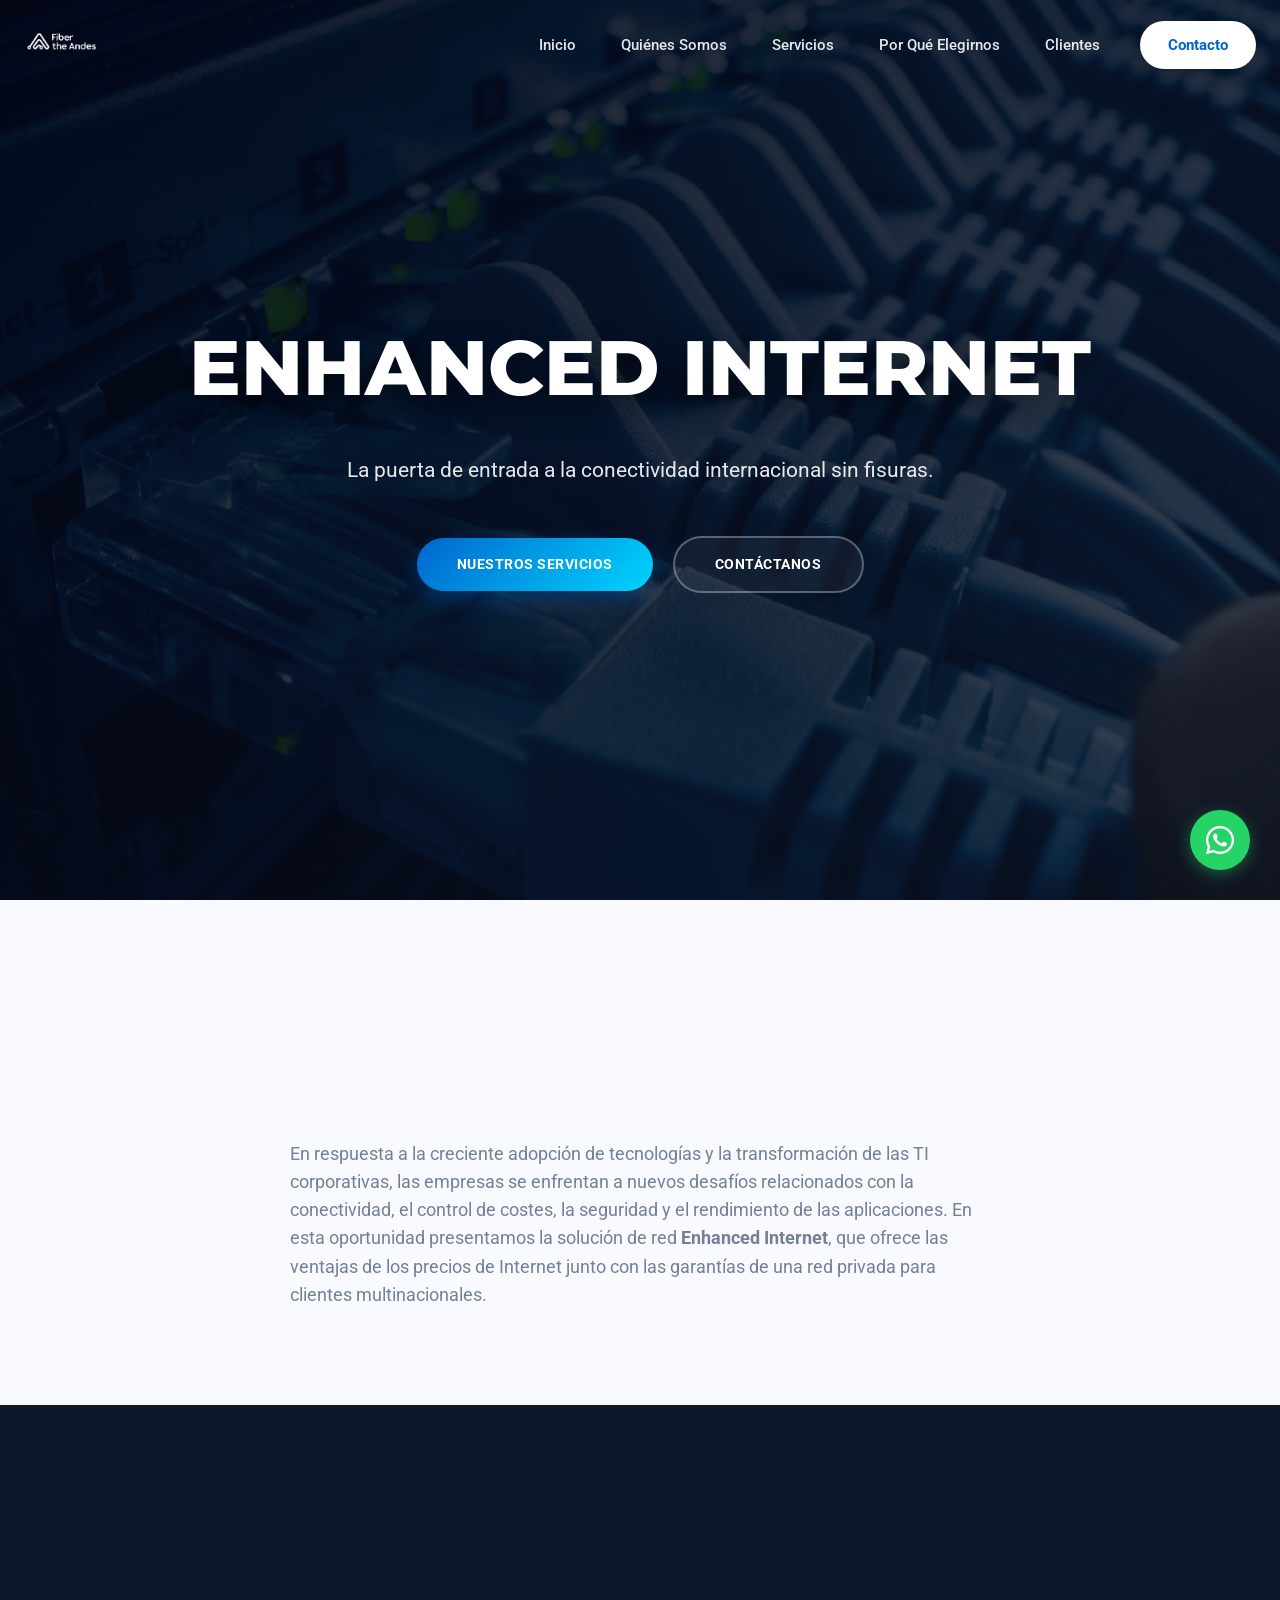
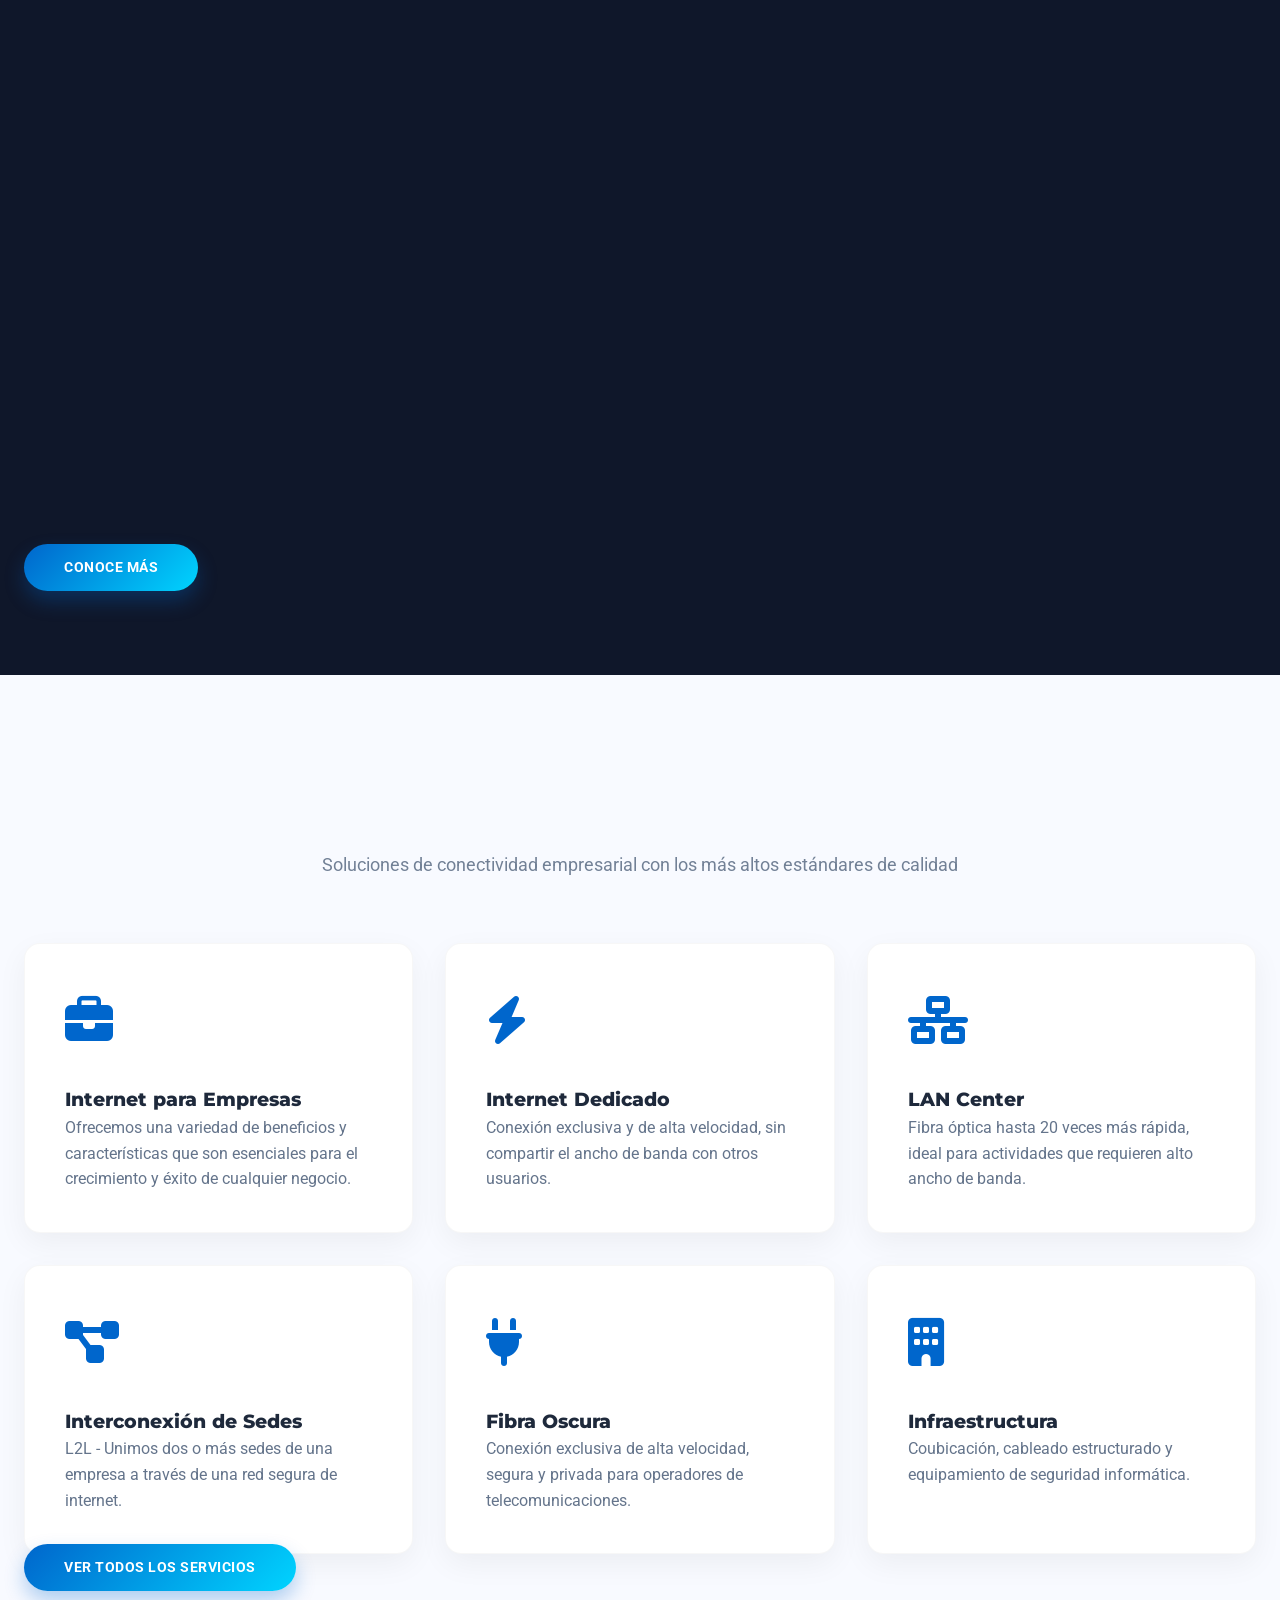
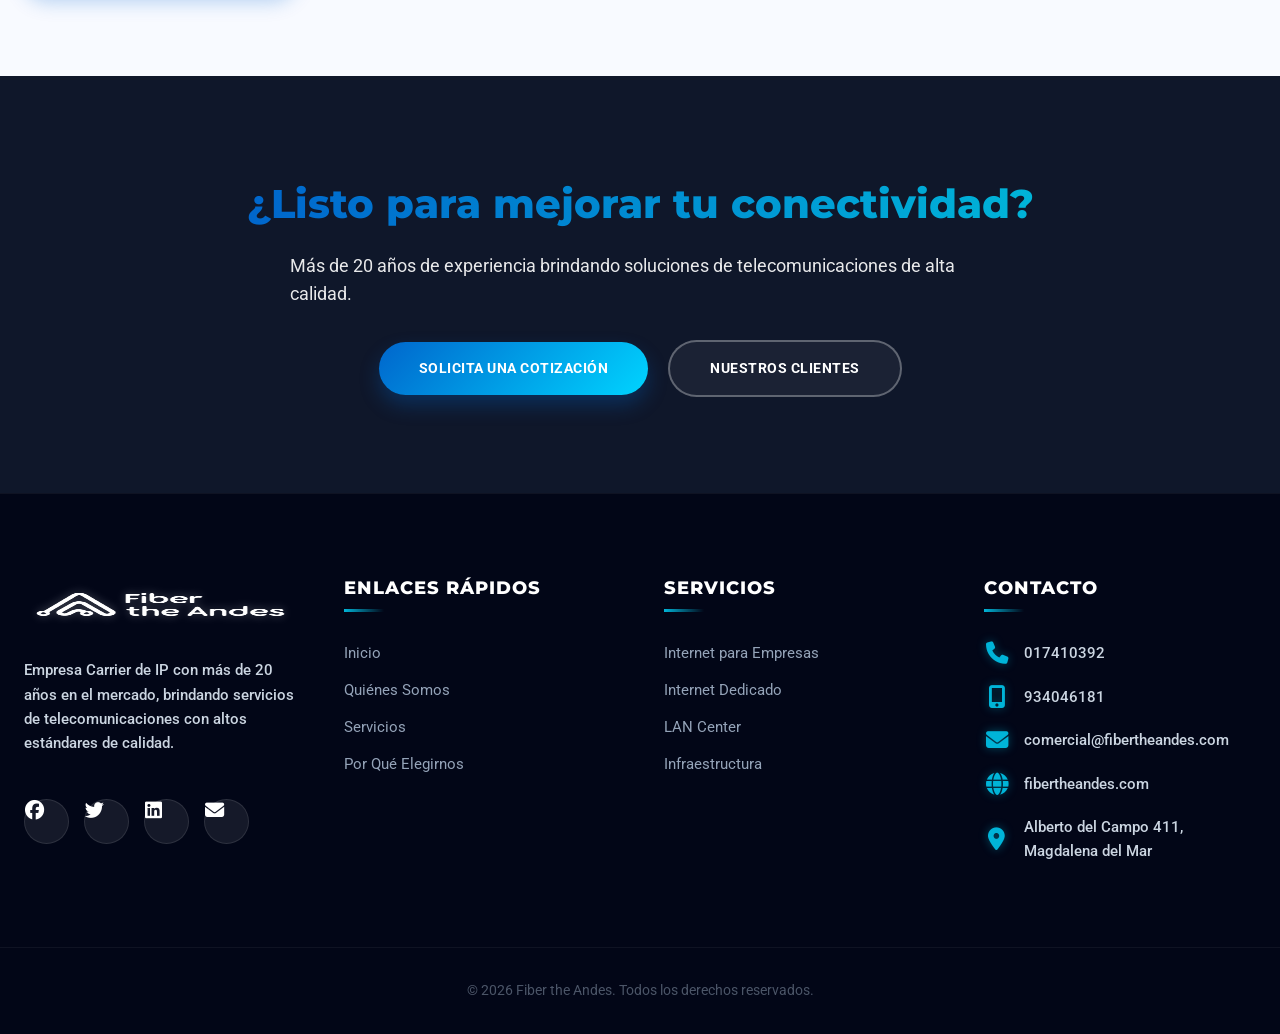
==== index.html @ b6acebe3 "Add files via upload" ====
<!DOCTYPE html>
<html lang="es">

<head>
    <meta charset="UTF-8">
    <meta name="viewport" content="width=device-width, initial-scale=1.0">
    <meta name="description"
        content="Fiber the Andes - La puerta de entrada a la conectividad internacional sin fisuras. Servicios de telecomunicaciones empresariales de alta calidad.">
    <title>Fiber the Andes - Enhanced Internet</title>
    
    <link rel="stylesheet" href="css/styles.css">
    <link rel="stylesheet" href="css/responsive.css">
    
    <link rel="preconnect" href="https://fonts.googleapis.com">
    <link rel="preconnect" href="https://fonts.gstatic.com" crossorigin>
    <link href="https://fonts.googleapis.com/css2?family=Montserrat:wght@600;700;800&family=Poppins:wght@300;400;500;600&family=Raleway:wght@400;500;600&family=Roboto:wght@300;400;500&display=swap" rel="stylesheet">
    
    <link rel="stylesheet" href="https://cdnjs.cloudflare.com/ajax/libs/font-awesome/6.5.1/css/all.min.css">
</head>

<body>
    <div id="navbar-placeholder"></div>

    <section class="hero">
        <div class="hero-content">
            <h1 class="fade-in-up">ENHANCED INTERNET</h1>
            <p class="hero-subtitle fade-in-up">La puerta de entrada a la conectividad internacional sin fisuras.</p>
            <div class="hero-buttons fade-in-up">
                <a href="servicios.html" class="btn btn-primary">Nuestros Servicios</a>
                <a href="contacto.html" class="btn btn-outline">Contáctanos</a>
            </div>
        </div>
    </section>

    <section class="section section-light">
        <div class="container">
            <div class="section-header">
                <h2 class="section-title">Introducción</h2>
            </div>
            <p class="section-description">
                En respuesta a la creciente adopción de tecnologías y la transformación de las TI corporativas,
                las empresas se enfrentan a nuevos desafíos relacionados con la conectividad, el control de costes,
                la seguridad y el rendimiento de las aplicaciones. En esta oportunidad presentamos la solución de
                red <strong>Enhanced Internet</strong>, que ofrece las ventajas de los precios de Internet junto con
                las garantías de una red privada para clientes multinacionales.
            </p>
        </div>
    </section>

    <section class="section section-dark">
        <div class="container">
            <div class="section-header">
                <h2 class="section-title">¿Por Qué Fiber the Andes?</h2>
            </div>
            <div class="feature-grid">
                <div class="feature-box">
                    <div class="feature-icon"><i class="fas fa-globe"></i></div>
                    <h3 class="feature-title">Conectividad Internacional</h3>
                    <p>Sin fisuras y de alta velocidad</p>
                </div>
                <div class="feature-box">
                    <div class="feature-icon"><i class="fas fa-satellite-dish"></i></div>
                    <h3 class="feature-title">Extensa Red Nacional</h3>
                    <p>Presencia en todo el territorio</p>
                </div>
                <div class="feature-box">
                    <div class="feature-icon"><i class="fas fa-bolt"></i></div>
                    <h3 class="feature-title">Interconexión Tier-1</h3>
                    <p>Conexión directa a troncales principales</p>
                </div>
                <div class="feature-box">
                    <div class="feature-icon"><i class="fas fa-rocket"></i></div>
                    <h3 class="feature-title">Rutas Confiables</h3>
                    <p>Rápidas y de alta disponibilidad</p>
                </div>
            </div>
            <div class="text-center mt-4">
                <a href="por-que-elegirnos.html" class="btn btn-primary">Conoce Más</a>
            </div>
        </div>
    </section>

    <section class="section section-light">
        <div class="container">
            <div class="section-header">
                <h2 class="section-title">Nuestros Servicios</h2>
                <p class="section-description">Soluciones de conectividad empresarial con los más altos estándares de
                    calidad</p>
            </div>
            <div class="card-grid">
                <div class="card">
                    <div class="card-icon"><i class="fas fa-briefcase"></i></div>
                    <h3 class="card-title">Internet para Empresas</h3>
                    <p class="card-description">
                        Ofrecemos una variedad de beneficios y características que son esenciales para
                        el crecimiento y éxito de cualquier negocio.
                    </p>
                </div>
                <div class="card">
                    <div class="card-icon"><i class="fas fa-bolt"></i></div>
                    <h3 class="card-title">Internet Dedicado</h3>
                    <p class="card-description">
                        Conexión exclusiva y de alta velocidad, sin compartir el ancho de banda con otros usuarios.
                    </p>
                </div>
                <div class="card">
                    <div class="card-icon"><i class="fas fa-network-wired"></i></div>
                    <h3 class="card-title">LAN Center</h3>
                    <p class="card-description">
                        Fibra óptica hasta 20 veces más rápida, ideal para actividades que requieren alto ancho de
                        banda.
                    </p>
                </div>
                <div class="card">
                    <div class="card-icon"><i class="fas fa-project-diagram"></i></div>
                    <h3 class="card-title">Interconexión de Sedes</h3>
                    <p class="card-description">
                        L2L - Unimos dos o más sedes de una empresa a través de una red segura de internet.
                    </p>
                </div>
                <div class="card">
                    <div class="card-icon"><i class="fas fa-plug"></i></div>
                    <h3 class="card-title">Fibra Oscura</h3>
                    <p class="card-description">
                        Conexión exclusiva de alta velocidad, segura y privada para operadores de telecomunicaciones.
                    </p>
                </div>
                <div class="card">
                    <div class="card-icon"><i class="fas fa-building"></i></div>
                    <h3 class="card-title">Infraestructura</h3>
                    <p class="card-description">
                        Coubicación, cableado estructurado y equipamiento de seguridad informática.
                    </p>
                </div>
            </div>
            <div class="text-center mt-4">
                <a href="servicios.html" class="btn btn-primary">Ver Todos los Servicios</a>
            </div>
        </div>
    </section>

    <section class="section section-dark">
        <div class="container text-center">
            <h2 class="section-title">¿Listo para mejorar tu conectividad?</h2>
            <p class="section-description">
                Más de 20 años de experiencia brindando soluciones de telecomunicaciones de alta calidad.
            </p>
            <div class="hero-buttons mt-3">
                <a href="contacto.html" class="btn btn-primary">Solicita una Cotización</a>
                <a href="clientes.html" class="btn btn-secondary">Nuestros Clientes</a>
            </div>
        </div>
    </section>

    <div id="footer-placeholder"></div>

    <div id="whatsapp-placeholder"></div>

    <script src="js/components.js"></script>
    <script src="js/scripts.js"></script> 
</body>

</html>
---- css/styles.css ----
/* ===================================
   FIBER THE ANDES - ULTIMATE ENTERPRISE SYSTEM
   Version: 5.0 (Final: Footer Fixed + Animations + Mobile Patch)
   Archivo: css/styles.css
   =================================== */

/* --- 1. VARIABLES & CONFIGURACIÓN --- */
:root {
    /* Marca */
    --primary-blue: #0066cc;
    --primary-dark: #003d7a;
    --secondary-cyan: #00b4d8;
    
    /* Textos */
    --text-main: #1e293b;      /* Gris oscuro elegante */
    --text-light: #64748b;     /* Gris medio */
    --white: #ffffff;
    
    /* Fondos */
    --bg-body: #f8faff;
    
    /* Animaciones */
    --ease-out-back: cubic-bezier(0.34, 1.56, 0.64, 1); /* Efecto rebote suave */
}

/* --- 2. RESET & BASE --- */
* { margin: 0; padding: 0; box-sizing: border-box; }
html { scroll-behavior: smooth; }

body {
    font-family: 'Roboto', sans-serif;
    background-color: var(--bg-body);
    color: var(--text-light);
    line-height: 1.6;
    overflow-x: hidden;
}

h1, h2, h3 { font-family: 'Montserrat', sans-serif; color: var(--text-main); font-weight: 800; }
a { text-decoration: none; transition: 0.3s; }
ul { list-style: none; }

/* --- 3. NAVBAR ANIMADO --- */
.navbar {
    position: fixed;
    top: 0; 
    width: 100%;
    height: 90px;
    background: transparent; /* Transparente al inicio */
    transition: all 0.4s ease;
    z-index: 1000;
    display: flex;
    align-items: center;
}

.nav-container {
    width: 100%;
    max-width: 1280px;
    margin: 0 auto;
    padding: 0 24px;
    display: flex;
    justify-content: space-between;
    align-items: center;
}

/* Logo Animado */
.nav-logo img {
    height: 42px;
    width: auto;
    filter: brightness(0) invert(1); /* Logo BLANCO al inicio */
    transition: 0.4s ease;
    animation: bounceIn 0.8s var(--ease-out-back); 
}

/* Items del Menú (Animación Cascada) */
.nav-menu {
    display: flex;
    align-items: center;
    gap: 5px;
    list-style: none;
    margin: 0;
    padding: 0;
}

.nav-menu li {
    opacity: 0;
    transform: translateY(-20px);
    animation: slideInDown 0.6s var(--ease-out-back) forwards;
}

/* Retrasos escalonados */
.nav-menu li:nth-child(1) { animation-delay: 0.1s; }
.nav-menu li:nth-child(2) { animation-delay: 0.2s; }
.nav-menu li:nth-child(3) { animation-delay: 0.3s; }
.nav-menu li:nth-child(4) { animation-delay: 0.4s; }
.nav-menu li:nth-child(5) { animation-delay: 0.5s; }
.nav-menu li:nth-child(6) { animation-delay: 0.6s; }

/* Enlaces (Píldora) */
.nav-link {
    color: rgba(255, 255, 255, 0.9);
    font-weight: 500;
    font-size: 0.95rem;
    padding: 10px 20px;
    border-radius: 50px;
    transition: all 0.3s ease;
}

.nav-link:hover {
    color: var(--white);
    background: rgba(255, 255, 255, 0.15);
    backdrop-filter: blur(5px);
    transform: translateY(-2px);
}

/* Botón Contacto (Nav) */
.nav-cta {
    background: var(--white);
    color: var(--primary-blue) !important;
    padding: 12px 28px;
    border-radius: 50px;
    font-weight: 700;
    font-size: 0.95rem;
    box-shadow: 0 4px 15px rgba(0,0,0,0.2);
    margin-left: 15px;
    transition: all 0.3s var(--ease-out-back);
    display: inline-block;
}

.nav-cta:hover {
    transform: scale(1.05) translateY(-2px);
    box-shadow: 0 0 20px rgba(255, 255, 255, 0.4);
}

/* Toggle Móvil (Oculto en PC) */
.mobile-menu-toggle {
    display: none; 
}

/* --- NAVBAR SCROLLED --- */
.navbar.scrolled {
    background: rgba(255, 255, 255, 0.95);
    backdrop-filter: blur(10px);
    height: 75px;
    box-shadow: 0 10px 30px rgba(0,0,0,0.05);
}

.navbar.scrolled .nav-logo img { filter: none; transform: scale(0.9); }
.navbar.scrolled .nav-link { color: var(--text-main); }
.navbar.scrolled .nav-link:hover { color: var(--primary-blue); background: rgba(0, 102, 204, 0.05); }

.navbar.scrolled .nav-cta {
    background: var(--primary-blue);
    color: var(--white) !important;
    box-shadow: 0 4px 15px rgba(0, 102, 204, 0.3);
}

/* --- 4. HERO SECTION --- */
.hero {
    min-height: 100vh;
    display: flex;
    align-items: center;
    justify-content: center;
    text-align: center;
    background-image: url('../recursos/Fondoincio.png');
    background-size: cover;
    background-position: center;
    background-attachment: fixed;
    position: relative;
}

.hero::before {
    content: ''; position: absolute; inset: 0;
    background: linear-gradient(135deg, rgba(2,6,23,0.85) 0%, rgba(15,23,42,0.6) 100%);
    z-index: 1;
}

.hero-content {
    position: relative; z-index: 2;
    padding: 0 20px;
    max-width: 1000px;
}

.hero h1 {
    font-size: clamp(3rem, 6vw, 5rem);
    color: var(--white);
    margin-bottom: 1.5rem;
    text-shadow: 0 10px 30px rgba(0,0,0,0.5);
    animation: zoomOut 1s var(--ease-out-back);
}

.hero-subtitle {
    font-size: 1.3rem;
    color: rgba(255,255,255,0.9);
    margin-bottom: 3rem;
    animation: fadeInUp 1s 0.3s forwards; opacity: 0;
}

/* --- 5. COMPONENTES GENERALES --- */
.container { max-width: 1280px; margin: 0 auto; padding: 0 24px; }
.section { padding: 6rem 0; }
.section-dark { background: #0f172a; color: white; position: relative; overflow: hidden; }
.section-light { background: var(--bg-body); }

/* Centrado de Secciones */
.container.text-center {
    display: flex;
    flex-direction: column;
    align-items: center;
    justify-content: center;
}

.section-title {
    font-size: 2.5rem;
    text-align: center;
    margin-bottom: 1rem;
    background: linear-gradient(to right, #0066cc, #00b4d8);
    -webkit-background-clip: text;
    -webkit-text-fill-color: transparent;
    display: inline-block;
}

.section-header { text-align: center; margin-bottom: 4rem; }

.section-description {
    max-width: 700px;
    margin: 0 auto;
    font-size: 1.1rem;
    color: inherit; 
    opacity: 0.9;
}

/* Grid Animado */
.card-grid, .feature-grid {
    display: grid;
    grid-template-columns: repeat(auto-fit, minmax(300px, 1fr));
    gap: 2rem;
}

.card, .feature-box {
    background: var(--white);
    padding: 2.5rem;
    border-radius: 16px;
    box-shadow: 0 10px 30px rgba(0,0,0,0.05);
    border: 1px solid rgba(0,0,0,0.03);
    transition: all 0.4s cubic-bezier(0.175, 0.885, 0.32, 1.275);
    position: relative;
    overflow: hidden;
}

.card:hover, .feature-box:hover {
    transform: translateY(-15px) scale(1.02);
    box-shadow: 0 20px 40px rgba(0, 102, 204, 0.15);
    border-color: rgba(0, 180, 216, 0.3);
}

.card-icon, .feature-icon {
    font-size: 3rem;
    color: var(--primary-blue);
    margin-bottom: 1.5rem;
    transition: 0.5s;
    display: inline-block;
}

.card:hover .card-icon {
    transform: rotateY(360deg);
    color: var(--secondary-cyan);
}

/* --- 6. BOTONES --- */
.hero-buttons {
    display: flex;
    gap: 20px;
    justify-content: center;
    align-items: center;
    margin-top: 2rem;
    flex-wrap: wrap;
    animation: fadeInUp 1s 0.5s forwards; 
    opacity: 0;
}

.btn {
    padding: 15px 40px;
    border-radius: 50px;
    font-weight: 700;
    letter-spacing: 0.5px;
    border: none;
    cursor: pointer;
    transition: all 0.3s cubic-bezier(0.25, 0.46, 0.45, 0.94);
    position: relative;
    overflow: hidden;
    text-align: center;
    text-transform: uppercase;
    font-size: 0.9rem;
}

.btn-primary {
    background: linear-gradient(135deg, #0066cc 0%, #00d4ff 100%);
    color: white;
    box-shadow: 0 10px 20px rgba(0, 102, 204, 0.3);
}

.btn-primary:hover {
    transform: translateY(-3px);
    box-shadow: 0 15px 30px rgba(0, 102, 204, 0.5);
    filter: brightness(1.1);
}

.btn-secondary, .btn-outline {
    background: rgba(255, 255, 255, 0.05);
    color: #ffffff !important;
    border: 2px solid rgba(255, 255, 255, 0.3);
    backdrop-filter: blur(5px);
}

.btn-secondary:hover, .btn-outline:hover {
    background: #ffffff;
    color: #0066cc !important;
    border-color: #ffffff;
    transform: translateY(-3px);
    box-shadow: 0 0 20px rgba(255, 255, 255, 0.4);
}

/* =========================================
   FOOTER "IMPACTO" (Logo Grande + Iconos Neón)
   ========================================= */

.footer {
    background: #020617; /* Fondo ultra oscuro */
    color: #94a3b8;
    padding-top: 5rem;
    padding-bottom: 2rem;
    border-top: 1px solid rgba(255, 255, 255, 0.05);
    font-size: 0.95rem;
    position: relative;
    z-index: 10;
}

/* --- LOGO EMPRESA (MEJORADO) --- */
.footer-logo {
    height: 60px; /* Más grande (antes 45px) */
    width: auto;
    margin-bottom: 1.5rem;
    display: block;
    /* Si usas la imagen Fiber_Blanco.png, NO necesitas filtro. 
       Si usas la Azul, este filtro la vuelve blanca brillante. */
    filter: brightness(0) invert(1) drop-shadow(0 0 5px rgba(255,255,255,0.3)); 
    transition: transform 0.3s ease;
}

.footer-logo:hover {
    transform: scale(1.05); /* Efecto zoom suave al pasar el mouse */
}

/* --- REDES SOCIALES (BOTONES FLOTANTES) --- */
.social-links {
    display: flex;
    gap: 15px; /* Más espacio entre iconos */
    margin-top: 1.5rem;
}

.social-link {
    width: 45px; /* Más grandes */
    height: 45px;
    border-radius: 50%;
    background: rgba(255, 255, 255, 0.08); /* Fondo un poco más visible */
    border: 1px solid rgba(255, 255, 255, 0.1);
    display: flex;
    align-items: center;
    justify-content: center;
    text-decoration: none !important; /* Fuerza quitar subrayado */
    transition: all 0.4s cubic-bezier(0.175, 0.885, 0.32, 1.275);
}

/* Iconos dentro del círculo */
.social-link i {
    color: #ffffff;
    font-size: 1.2rem;
    transition: 0.3s;
}

/* Efecto HOVER (Impacto) */
.social-link:hover {
    background: var(--primary-blue); /* Se vuelve azul corporativo */
    border-color: var(--secondary-cyan);
    transform: translateY(-5px) scale(1.1); /* Sube y crece */
    box-shadow: 0 0 20px rgba(0, 212, 255, 0.6); /* RESPLANDOR NEÓN */
}

/* --- CONTACTO (ICONOS CON IMPACTO) --- */
.footer-section p {
    display: flex;
    align-items: center; /* Centrado vertical perfecto */
    gap: 15px;
    margin-bottom: 1.2rem;
    color: #cbd5e1; /* Texto más claro para leer mejor */
    font-weight: 500;
}

.footer-section p i {
    font-size: 1.4rem; /* Iconos más grandes */
    color: var(--secondary-cyan); /* Color CIAN ELÉCTRICO (Impacto) */
    text-shadow: 0 0 10px rgba(0, 180, 216, 0.4); /* Brillo alrededor del icono */
    min-width: 25px;
    text-align: center;
}

/* Efecto hover en el texto de contacto */
.footer-section p:hover i {
    color: #ffffff;
    transform: scale(1.2); /* El icono crece al pasar el mouse por el texto */
    transition: 0.3s;
}

/* --- Resto de Estructura (No cambiar) --- */
.footer-content {
    max-width: 1280px;
    margin: 0 auto;
    padding: 0 24px;
    display: grid;
    grid-template-columns: repeat(auto-fit, minmax(250px, 1fr));
    gap: 3rem;
}

.footer-section { display: flex; flex-direction: column; }

.footer h3 {
    color: #ffffff;
    font-size: 1.1rem;
    margin-bottom: 1.8rem;
    font-weight: 800; /* Más grueso */
    letter-spacing: 1px;
    text-transform: uppercase;
    position: relative;
    padding-bottom: 10px;
}

.footer h3::after {
    content: '';
    position: absolute;
    left: 0;
    bottom: 0;
    width: 40px;
    height: 3px;
    background: linear-gradient(90deg, var(--secondary-cyan), transparent); /* Línea moderna */
}

.footer-section a {
    color: #94a3b8;
    text-decoration: none;
    margin-bottom: 0.8rem;
    transition: 0.3s;
    display: block;
}

.footer-section a:hover {
    color: var(--white);
    transform: translateX(8px); /* Desplazamiento más notorio */
    text-shadow: 0 0 8px rgba(255,255,255,0.5);
}

.footer-bottom {
    margin-top: 4rem;
    padding-top: 2rem;
    border-top: 1px solid rgba(255, 255, 255, 0.05);
    text-align: center;
    font-size: 0.85rem;
    color: rgba(148, 163, 184, 0.5);
}
/* --- 8. UTILITIES & ANIMATIONS --- */
@keyframes slideInDown { from { opacity: 0; transform: translateY(-30px); } to { opacity: 1; transform: translateY(0); } }
@keyframes bounceIn { 0% { opacity: 0; transform: scale(0.3); } 50% { opacity: 1; transform: scale(1.05); } 70% { transform: scale(0.9); } 100% { transform: scale(1); } }
@keyframes fadeInUp { from { opacity: 0; transform: translateY(30px); } to { opacity: 1; transform: translateY(0); } }
@keyframes zoomOut { from { opacity: 0; transform: scale(1.2); } to { opacity: 1; transform: scale(1); } }
@keyframes pulse { 0% { box-shadow: 0 0 0 0 rgba(37,211,102,0.7); } 70% { box-shadow: 0 0 0 20px transparent; } 100% { box-shadow: 0 0 0 0 transparent; } }

.fade-in-up { opacity: 0; transform: translateY(30px); transition: 0.8s ease-out; }
.fade-in-up.visible { opacity: 1; transform: translateY(0); }

.whatsapp-float {
    position: fixed; bottom: 30px; right: 30px;
    width: 60px; height: 60px;
    background: #25D366; color: white;
    border-radius: 50%;
    display: flex; align-items: center; justify-content: center;
    font-size: 32px;
    box-shadow: 0 4px 15px rgba(37, 211, 102, 0.4);
    z-index: 2000;
    animation: pulse 2s infinite;
}

.logos-grid img, .carousel-track img {
    filter: grayscale(100%); opacity: 0.6; transition: 0.4s;
}
.logos-grid img:hover, .carousel-track img:hover {
    filter: none; opacity: 1; transform: scale(1.1);
}
---- css/responsive.css ----
/* ===================================
   Fiber the Andes - Responsive Styles
   Archivo: css/responsive.css
   =================================== */

/* --- Tablets (max-width: 1024px) --- */
@media screen and (max-width: 1024px) {
    .container { padding: 0 20px; }
    
    .hero h1 { font-size: 2.8rem; }
    
    .card-grid {
        grid-template-columns: repeat(2, 1fr); /* 2 columnas en Tablet */
        gap: 1.5rem;
    }
}

/* --- Mobile (max-width: 768px) --- */
@media screen and (max-width: 768px) {
    
    /* Navbar Móvil */
    .nav-menu {
        position: fixed;
        top: var(--navbar-height);
        left: -100%;
        width: 100%;
        height: calc(100vh - var(--navbar-height));
        background: var(--white);
        flex-direction: column;
        justify-content: center;
        transition: 0.4s ease;
        box-shadow: 0 10px 15px rgba(0,0,0,0.1);
    }
    
    .nav-menu.active { left: 0; }
    
    .mobile-menu-toggle {
        display: block;
        font-size: 1.5rem;
        cursor: pointer;
        color: var(--neutral-dark);
    }
    
    /* Hero */
    .hero {
        padding-top: 100px;
        min-height: auto;
        padding-bottom: 3rem;
    }
    
    .hero h1 { font-size: 2.2rem; }
    .hero-subtitle { font-size: 1rem; }
    
    /* Grids a 1 columna */
    .card-grid, 
    .footer-content, 
    .feature-grid {
        grid-template-columns: 1fr;
        gap: 1.5rem;
    }
    
    /* Ajustes Generales */
    .section { padding: 3rem 0; }
    
    .btn {
        width: 100%;
        margin-bottom: 0.5rem;
        text-align: center;
    }
    
    .hero-buttons {
        flex-direction: column;
        padding: 0 1rem;
    }
    
    /* WhatsApp más pequeño */
    .whatsapp-float {
        width: 50px; height: 50px;
        font-size: 24px;
        bottom: 20px; right: 20px;
    }
}

/* --- Teléfonos Pequeños (max-width: 480px) --- */
@media screen and (max-width: 480px) {
    .hero h1 { font-size: 1.8rem; }
    .section-title { font-size: 1.8rem; }
}

/* css/responsive.css */
@media (max-width: 768px) {
    /* Hacemos visible el botón SOLO en celular */
    .mobile-menu-toggle {
        display: block; 
        background: transparent;
        border: none;
        cursor: pointer;
        padding: 10px;
    }
    
    .mobile-menu-toggle span {
        display: block;
        width: 25px;
        height: 3px;
        background-color: var(--white); /* Líneas blancas */
        margin: 5px 0;
        transition: 0.3s;
    }

    /* Cuando bajamos el scroll, las líneas se vuelven oscuras */
    .navbar.scrolled .mobile-menu-toggle span {
        background-color: var(--text-main);
    }
}
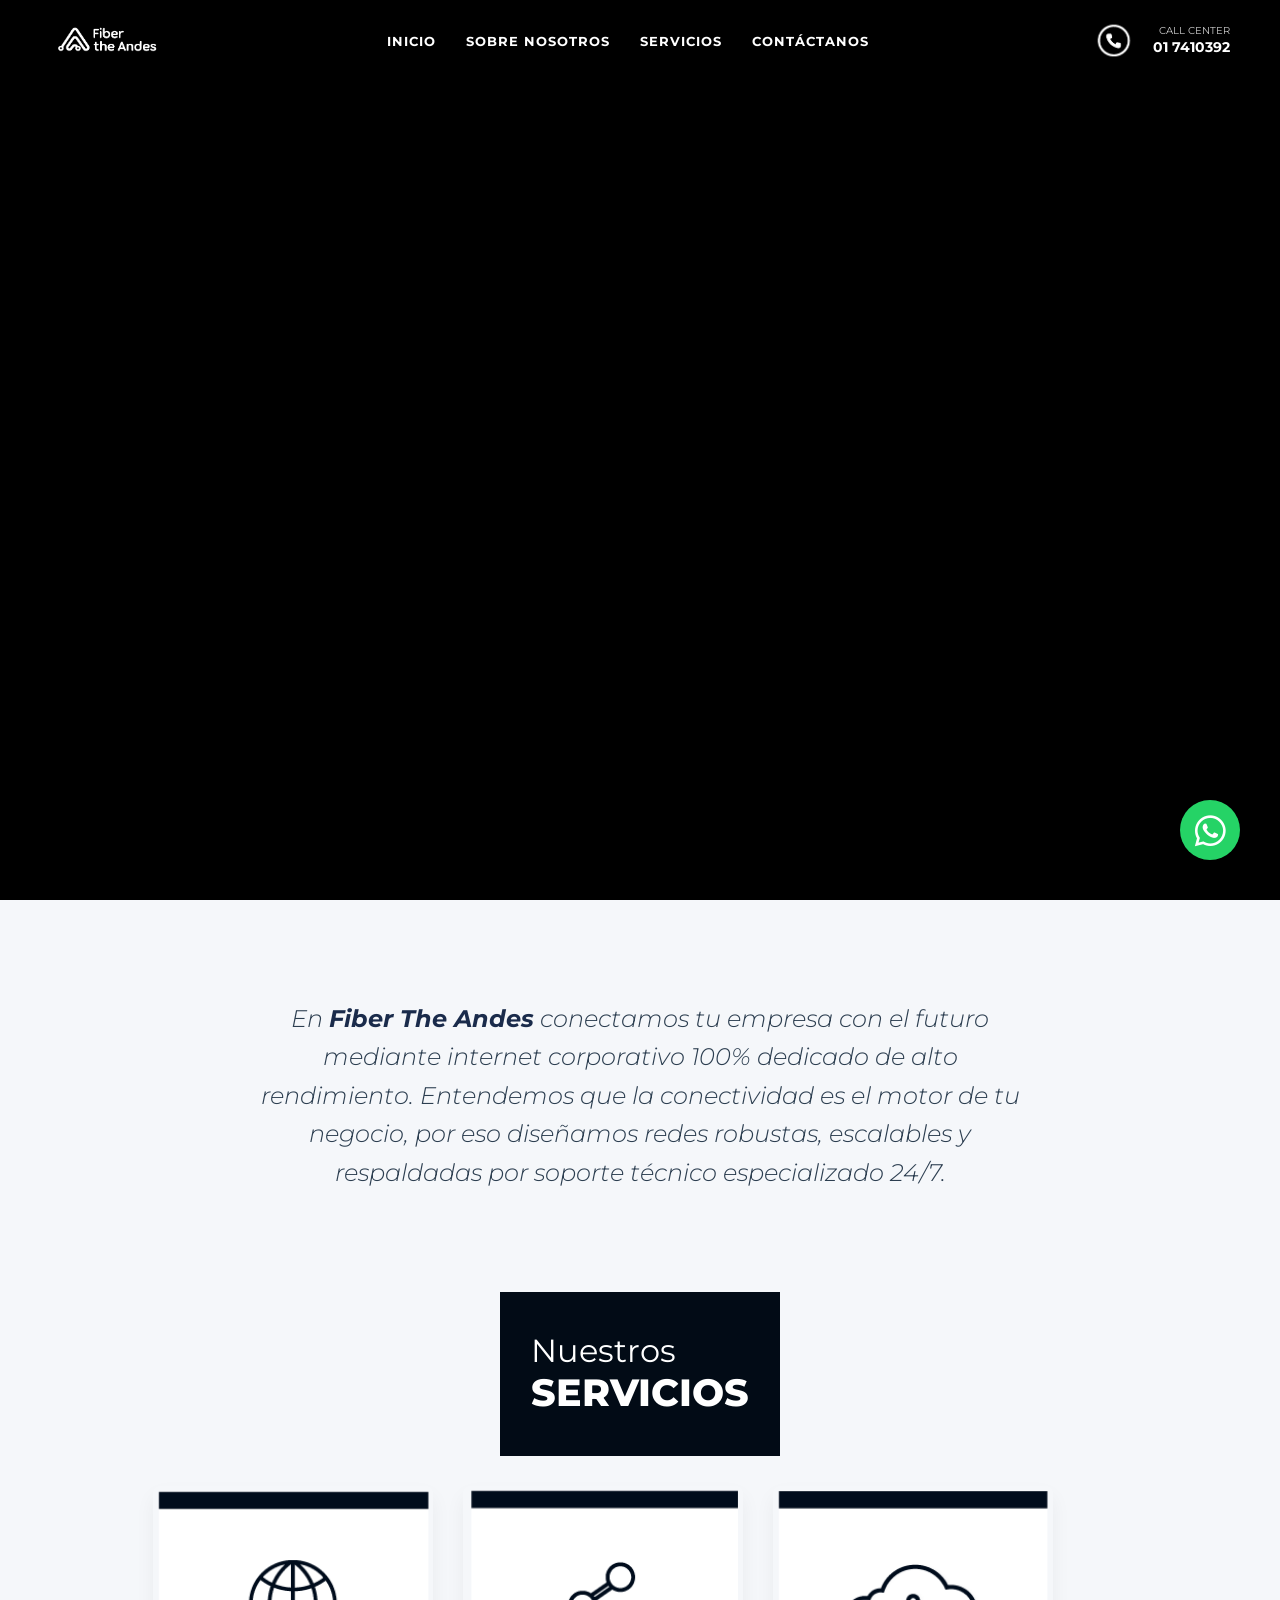
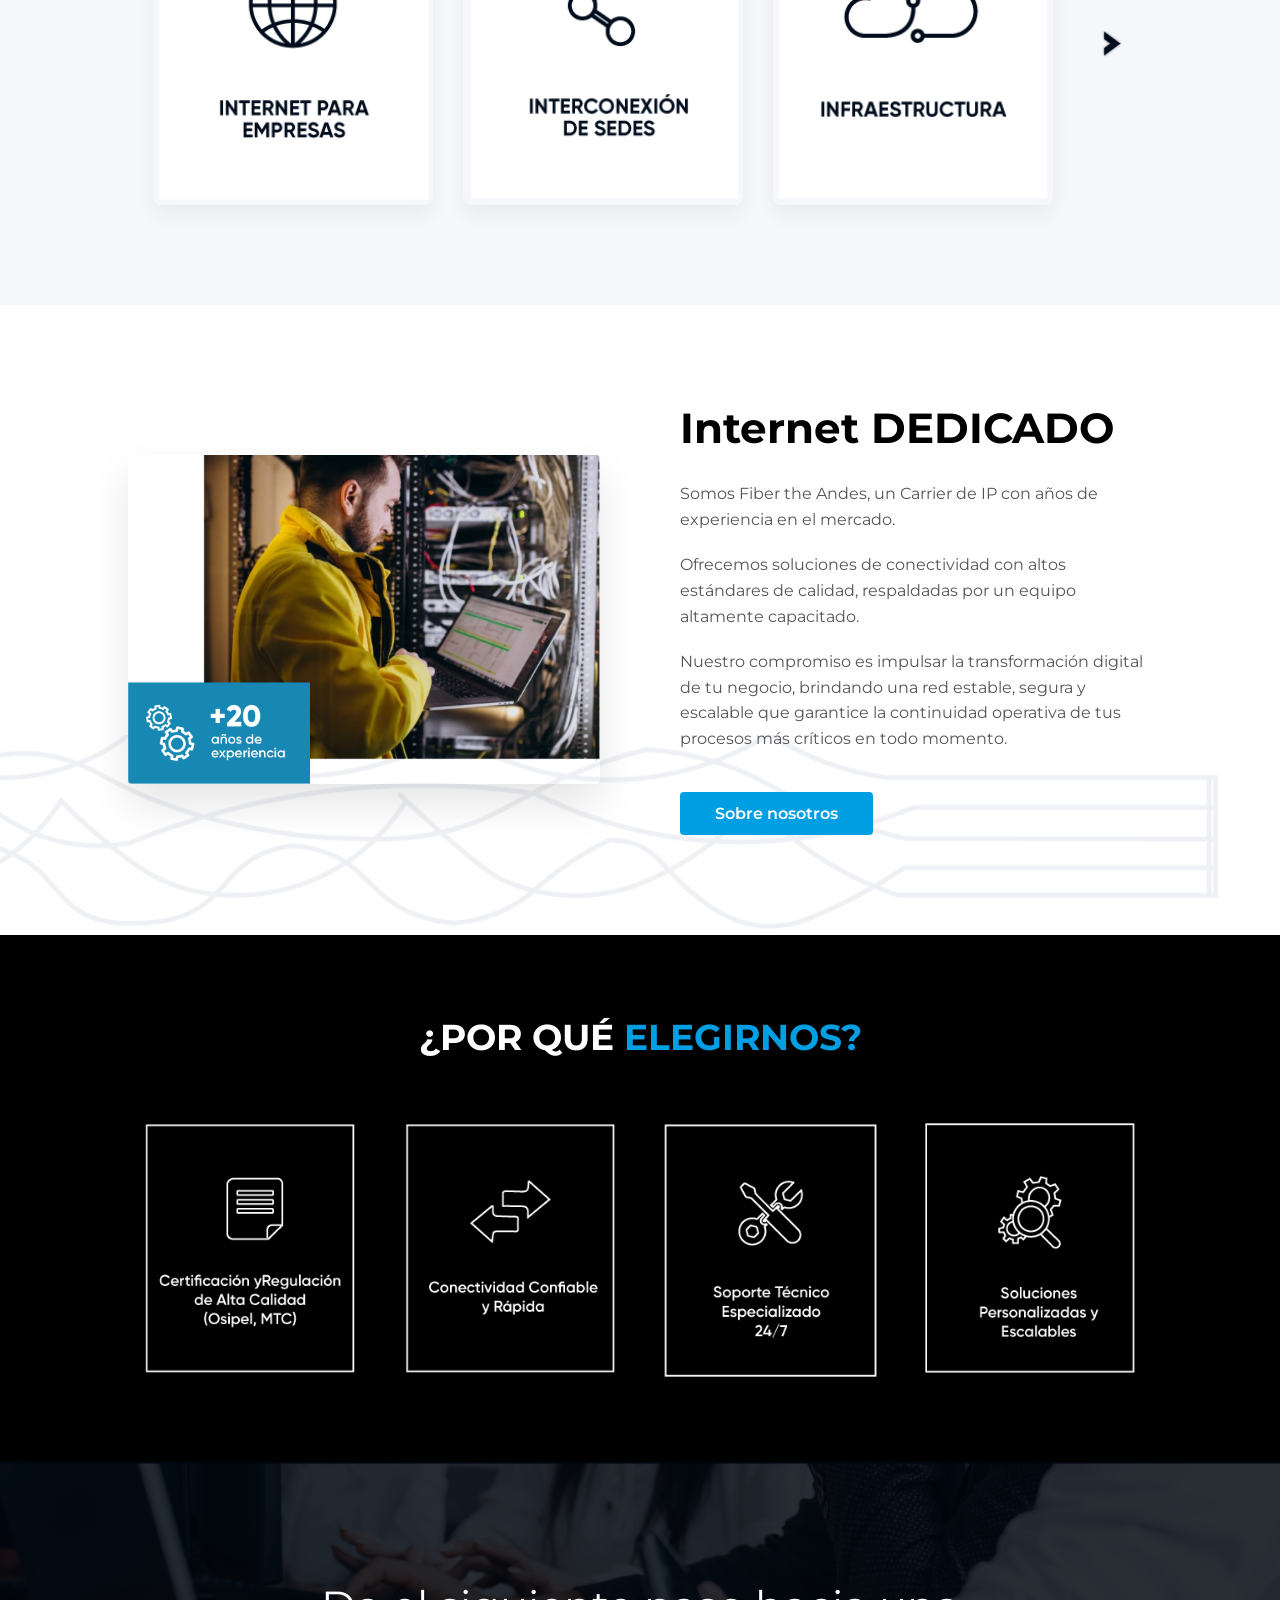
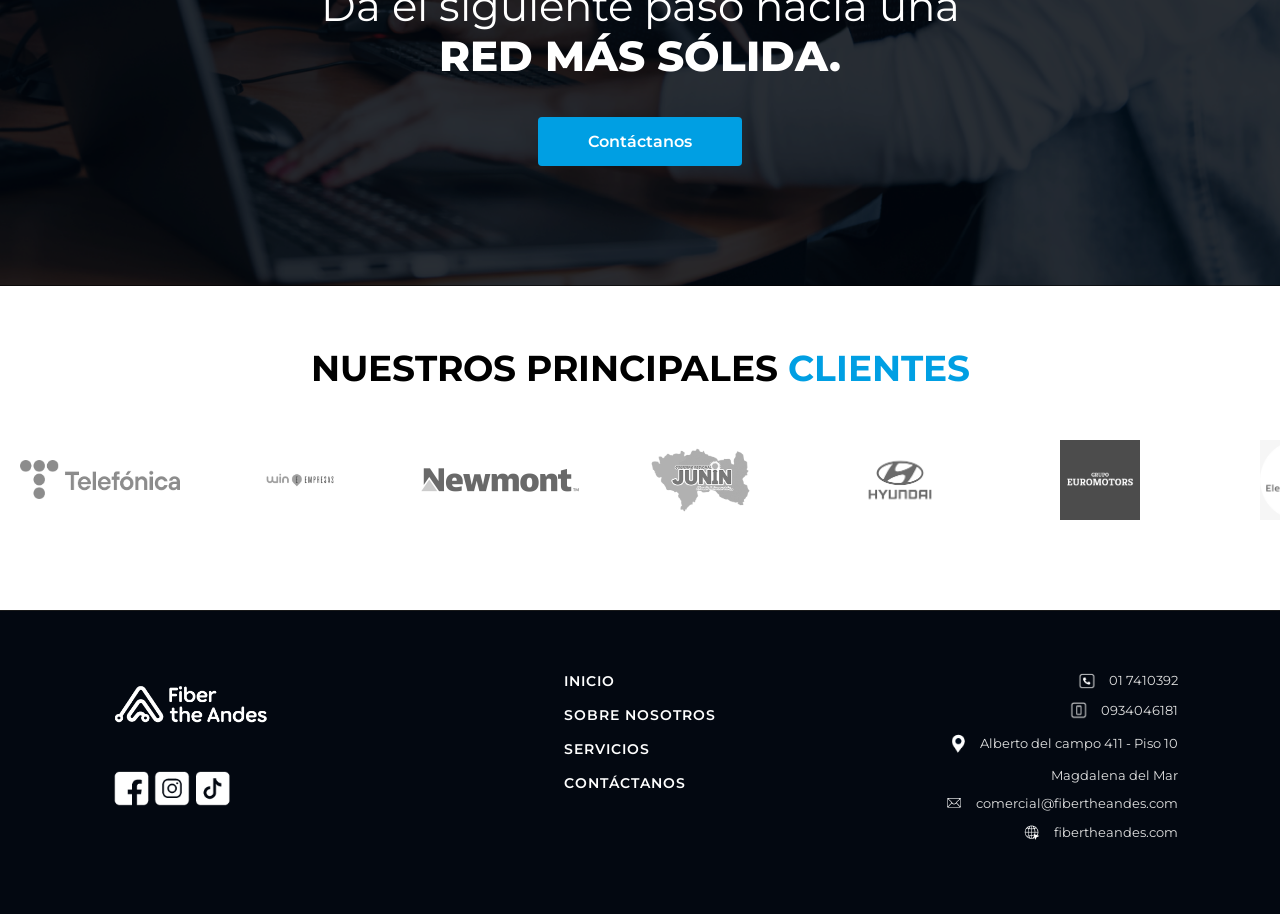
==== commit b82c2c30: "Add files via upload" ====
--- a/index.html
+++ b/index.html
@@ -1,163 +1,207 @@
-<!DOCTYPE html>
-<html lang="es">
-
-<head>
-    <meta charset="UTF-8">
-    <meta name="viewport" content="width=device-width, initial-scale=1.0">
-    <meta name="description"
-        content="Fiber the Andes - La puerta de entrada a la conectividad internacional sin fisuras. Servicios de telecomunicaciones empresariales de alta calidad.">
-    <title>Fiber the Andes - Enhanced Internet</title>
-    
-    <link rel="stylesheet" href="css/styles.css">
-    <link rel="stylesheet" href="css/responsive.css">
-    
-    <link rel="preconnect" href="https://fonts.googleapis.com">
-    <link rel="preconnect" href="https://fonts.gstatic.com" crossorigin>
-    <link href="https://fonts.googleapis.com/css2?family=Montserrat:wght@600;700;800&family=Poppins:wght@300;400;500;600&family=Raleway:wght@400;500;600&family=Roboto:wght@300;400;500&display=swap" rel="stylesheet">
-    
-    <link rel="stylesheet" href="https://cdnjs.cloudflare.com/ajax/libs/font-awesome/6.5.1/css/all.min.css">
-</head>
-
-<body>
-    <div id="navbar-placeholder"></div>
-
-    <section class="hero">
-        <div class="hero-content">
-            <h1 class="fade-in-up">ENHANCED INTERNET</h1>
-            <p class="hero-subtitle fade-in-up">La puerta de entrada a la conectividad internacional sin fisuras.</p>
-            <div class="hero-buttons fade-in-up">
-                <a href="servicios.html" class="btn btn-primary">Nuestros Servicios</a>
-                <a href="contacto.html" class="btn btn-outline">Contáctanos</a>
-            </div>
-        </div>
-    </section>
-
-    <section class="section section-light">
-        <div class="container">
-            <div class="section-header">
-                <h2 class="section-title">Introducción</h2>
-            </div>
-            <p class="section-description">
-                En respuesta a la creciente adopción de tecnologías y la transformación de las TI corporativas,
-                las empresas se enfrentan a nuevos desafíos relacionados con la conectividad, el control de costes,
-                la seguridad y el rendimiento de las aplicaciones. En esta oportunidad presentamos la solución de
-                red <strong>Enhanced Internet</strong>, que ofrece las ventajas de los precios de Internet junto con
-                las garantías de una red privada para clientes multinacionales.
-            </p>
-        </div>
-    </section>
-
-    <section class="section section-dark">
-        <div class="container">
-            <div class="section-header">
-                <h2 class="section-title">¿Por Qué Fiber the Andes?</h2>
-            </div>
-            <div class="feature-grid">
-                <div class="feature-box">
-                    <div class="feature-icon"><i class="fas fa-globe"></i></div>
-                    <h3 class="feature-title">Conectividad Internacional</h3>
-                    <p>Sin fisuras y de alta velocidad</p>
-                </div>
-                <div class="feature-box">
-                    <div class="feature-icon"><i class="fas fa-satellite-dish"></i></div>
-                    <h3 class="feature-title">Extensa Red Nacional</h3>
-                    <p>Presencia en todo el territorio</p>
-                </div>
-                <div class="feature-box">
-                    <div class="feature-icon"><i class="fas fa-bolt"></i></div>
-                    <h3 class="feature-title">Interconexión Tier-1</h3>
-                    <p>Conexión directa a troncales principales</p>
-                </div>
-                <div class="feature-box">
-                    <div class="feature-icon"><i class="fas fa-rocket"></i></div>
-                    <h3 class="feature-title">Rutas Confiables</h3>
-                    <p>Rápidas y de alta disponibilidad</p>
-                </div>
-            </div>
-            <div class="text-center mt-4">
-                <a href="por-que-elegirnos.html" class="btn btn-primary">Conoce Más</a>
-            </div>
-        </div>
-    </section>
-
-    <section class="section section-light">
-        <div class="container">
-            <div class="section-header">
-                <h2 class="section-title">Nuestros Servicios</h2>
-                <p class="section-description">Soluciones de conectividad empresarial con los más altos estándares de
-                    calidad</p>
-            </div>
-            <div class="card-grid">
-                <div class="card">
-                    <div class="card-icon"><i class="fas fa-briefcase"></i></div>
-                    <h3 class="card-title">Internet para Empresas</h3>
-                    <p class="card-description">
-                        Ofrecemos una variedad de beneficios y características que son esenciales para
-                        el crecimiento y éxito de cualquier negocio.
-                    </p>
-                </div>
-                <div class="card">
-                    <div class="card-icon"><i class="fas fa-bolt"></i></div>
-                    <h3 class="card-title">Internet Dedicado</h3>
-                    <p class="card-description">
-                        Conexión exclusiva y de alta velocidad, sin compartir el ancho de banda con otros usuarios.
-                    </p>
-                </div>
-                <div class="card">
-                    <div class="card-icon"><i class="fas fa-network-wired"></i></div>
-                    <h3 class="card-title">LAN Center</h3>
-                    <p class="card-description">
-                        Fibra óptica hasta 20 veces más rápida, ideal para actividades que requieren alto ancho de
-                        banda.
-                    </p>
-                </div>
-                <div class="card">
-                    <div class="card-icon"><i class="fas fa-project-diagram"></i></div>
-                    <h3 class="card-title">Interconexión de Sedes</h3>
-                    <p class="card-description">
-                        L2L - Unimos dos o más sedes de una empresa a través de una red segura de internet.
-                    </p>
-                </div>
-                <div class="card">
-                    <div class="card-icon"><i class="fas fa-plug"></i></div>
-                    <h3 class="card-title">Fibra Oscura</h3>
-                    <p class="card-description">
-                        Conexión exclusiva de alta velocidad, segura y privada para operadores de telecomunicaciones.
-                    </p>
-                </div>
-                <div class="card">
-                    <div class="card-icon"><i class="fas fa-building"></i></div>
-                    <h3 class="card-title">Infraestructura</h3>
-                    <p class="card-description">
-                        Coubicación, cableado estructurado y equipamiento de seguridad informática.
-                    </p>
-                </div>
-            </div>
-            <div class="text-center mt-4">
-                <a href="servicios.html" class="btn btn-primary">Ver Todos los Servicios</a>
-            </div>
-        </div>
-    </section>
-
-    <section class="section section-dark">
-        <div class="container text-center">
-            <h2 class="section-title">¿Listo para mejorar tu conectividad?</h2>
-            <p class="section-description">
-                Más de 20 años de experiencia brindando soluciones de telecomunicaciones de alta calidad.
-            </p>
-            <div class="hero-buttons mt-3">
-                <a href="contacto.html" class="btn btn-primary">Solicita una Cotización</a>
-                <a href="clientes.html" class="btn btn-secondary">Nuestros Clientes</a>
-            </div>
-        </div>
-    </section>
-
-    <div id="footer-placeholder"></div>
-
-    <div id="whatsapp-placeholder"></div>
-
-    <script src="js/components.js"></script>
-    <script src="js/scripts.js"></script> 
-</body>
-
+<!DOCTYPE html>
+<html lang="es">
+<head>
+    <meta charset="UTF-8">
+    <meta name="viewport" content="width=device-width, initial-scale=1.0">
+    <title>Fiber the Andes - Internet Corporativo</title>
+    <link rel="stylesheet" href="styles.css">
+    <link rel="stylesheet" href="https://cdnjs.cloudflare.com/ajax/libs/font-awesome/6.0.0/css/all.min.css">
+    <link href="https://fonts.googleapis.com/css2?family=Montserrat:ital,wght@0,300;0,400;0,600;0,700;0,900;1,300;1,400&display=swap" rel="stylesheet">
+</head>
+<body>
+
+    <header>
+        <div class="header-left">
+            <img src="img/LOGO FTA.png" alt="Fiber the Andes" class="logo-main">
+        </div>
+        
+        <nav>
+            <ul>
+                <li><a href="index.html">INICIO</a></li>
+                <li><a href="quienes-somos.html">SOBRE NOSOTROS</a></li>
+                <li><a href="servicios.html">SERVICIOS</a></li>
+                <li><a href="contacto.html">CONTÁCTANOS</a></li>
+            </ul>
+        </nav>
+
+        <div class="header-right">
+            <img src="img/ICONO CALL CENTER.png" alt="Teléfono" class="icon-call">
+            <div class="contact-text">
+                <span class="label">Call Center</span>
+                <span class="number">01 7410392</span>
+            </div>
+        </div>
+    </header>
+
+    <section id="inicio" class="hero">
+        <video autoplay muted loop playsinline class="back-video">
+            <source src="https://video.wixstatic.com/video/db69a5_fa4648a5c2fd4187a809205b5eaad06c/1080p/mp4/file.mp4" type="video/mp4">
+        </video>
+    </section>
+
+    <section class="intro-light">
+        <p style="font-size: 24px; color: #2c3e50; line-height: 1.6; font-weight: 300; max-width: 900px; margin: 0 auto;">
+            En <strong>Fiber The Andes</strong> conectamos tu empresa con el futuro mediante internet corporativo 100% dedicado de alto rendimiento. Entendemos que la conectividad es el motor de tu negocio, por eso diseñamos redes robustas, escalables y respaldadas por soporte técnico especializado 24/7.
+        </p>
+    </section>
+
+    <section id="servicios" class="services-horizontal">
+        <div class="services-container">
+            
+            <div class="title-box">
+                <h2>Nuestros<br><span>SERVICIOS</span></h2>
+            </div>
+
+            <div class="cards-row">
+                <img src="img/SERVICIO 1.png" alt="Internet" class="card-img">
+                <img src="img/SERVICIO 2.png" alt="Interconexión" class="card-img">
+                <img src="img/SERVICIO 3.png" alt="Infraestructura" class="card-img">
+            </div>
+
+            <div class="arrow-box">
+                <a href="servicios.html">
+                    <img src="img/FLECHA FTA.png" alt="Ver más servicios">
+                </a>
+            </div>
+
+        </div>
+    </section>
+
+    <section id="nosotros" class="about-light">
+        <img src="img/MARCA DE AGUA LINEAS.png" class="bg-lines" alt="">
+        <div class="about-container">
+            <div class="about-img-wrapper">
+                <img src="img/IMG INIC FTA.png" alt="Técnicos Fiber" class="main-img">
+            </div>
+            <div class="about-info">
+                <h2 class="about-title">Internet <span>DEDICADO</span></h2>
+                <p class="about-desc">
+                    Somos Fiber the Andes, un Carrier de IP con años de experiencia en el mercado.
+                </p>
+                <p class="about-desc">
+                    Ofrecemos soluciones de conectividad con altos estándares de calidad, respaldadas por un equipo altamente capacitado.
+                </p>
+                <p class="about-desc"> Nuestro compromiso es impulsar la transformación digital de tu negocio, brindando una red estable, segura y escalable que garantice la continuidad operativa de tus procesos más críticos en todo momento.
+                </p>
+                <a href="quienes-somos.html" class="btn-about">Sobre nosotros</a>
+            </div>
+        </div>
+    </section>
+    
+    <section class="reasons">
+        <h2 class="section-title">¿Por qué <span>ELEGIRNOS?</span></h2>
+        <div class="grid-4">
+            <div class="reason-item"><img src="img/RAZON 1.png" alt="Certificación"></div>
+            <div class="reason-item"><img src="img/RAZON 2.png" alt="Conectividad"></div>
+            <div class="reason-item"><img src="img/RAZON 3.png" alt="Soporte"></div>
+            <div class="reason-item"><img src="img/RAZON 4.png" alt="Soluciones"></div>
+        </div>
+    </section>
+
+    <section class="cta-banner">
+        <div class="cta-overlay"></div>
+        <div class="cta-content">
+            <h2>Da el siguiente paso hacia una<br><span>RED más SÓLIDA.</span></h2>
+            <a href="contacto.html" class="btn-cta">Contáctanos</a>
+        </div>
+    </section>
+
+    <section class="clients-section">
+        <h2 class="section-title" style="color: #000; margin-bottom: 40px;">
+            Nuestros Principales <span>CLIENTES</span>
+        </h2>
+        <div class="slider">
+            <div class="slide-track">
+                <div class="slide"><img src="marcas/telefonica.png" alt="Telefónica"></div>
+                <div class="slide"><img src="marcas/win.png" alt="Win Empresas"></div>
+                <div class="slide"><img src="marcas/newmont.png" alt="Newmont"></div>
+                <div class="slide"><img src="marcas/junin.png" alt="Junín"></div>
+                <div class="slide"><img src="marcas/hyundai.png" alt="Hyundai"></div>
+                <div class="slide"><img src="marcas/euromotors.jpg" alt="Euromotors"></div>
+                <div class="slide"><img src="marcas/electrocentro.png" alt="Electrocentro"></div>
+                <div class="slide"><img src="marcas/red-salud.jpg" alt="Red Salud"></div>
+                <div class="slide"><img src="marcas/jauja.jpg" alt="Muni Jauja"></div>
+                <div class="slide"><img src="marcas/yauli.jpg" alt="Muni Yauli"></div>
+                <div class="slide"><img src="marcas/doerun.gif" alt="Doe Run"></div>
+                <div class="slide"><img src="marcas/caja-huancayo.jpg" alt="Caja Huancayo"></div>
+                <div class="slide"><img src="marcas/caja-cusco.avif" alt="Caja Cusco"></div>
+                <div class="slide"><img src="marcas/uncp.png" alt="UNCP"></div>
+                <div class="slide"><img src="marcas/hidrandina.png" alt="Hidrandina"></div>
+                <div class="slide"><img src="marcas/caja-piura.png" alt="Caja Piura"></div>
+                <div class="slide"><img src="marcas/muni-huancayo.png" alt="Muni Huancayo"></div>
+                <div class="slide"><img src="marcas/volvo.png" alt="Volvo"></div>
+                <div class="slide"><img src="marcas/camara-huancayo.png" alt="Cámara Comercio"></div>
+                <div class="slide"><img src="marcas/telefonica.png" alt="Telefónica"></div>
+                <div class="slide"><img src="marcas/win.png" alt="Win Empresas"></div>
+                <div class="slide"><img src="marcas/newmont.png" alt="Newmont"></div>
+                <div class="slide"><img src="marcas/junin.png" alt="Junín"></div>
+                <div class="slide"><img src="marcas/hyundai.png" alt="Hyundai"></div>
+                <div class="slide"><img src="marcas/euromotors.jpg" alt="Euromotors"></div>
+                <div class="slide"><img src="marcas/electrocentro.png" alt="Electrocentro"></div>
+                <div class="slide"><img src="marcas/red-salud.jpg" alt="Red Salud"></div>
+                <div class="slide"><img src="marcas/jauja.jpg" alt="Muni Jauja"></div>
+                <div class="slide"><img src="marcas/yauli.jpg" alt="Muni Yauli"></div>
+                <div class="slide"><img src="marcas/doerun.gif" alt="Doe Run"></div>
+                <div class="slide"><img src="marcas/caja-huancayo.jpg" alt="Caja Huancayo"></div>
+                <div class="slide"><img src="marcas/caja-cusco.avif" alt="Caja Cusco"></div>
+                <div class="slide"><img src="marcas/uncp.png" alt="UNCP"></div>
+                <div class="slide"><img src="marcas/hidrandina.png" alt="Hidrandina"></div>
+                <div class="slide"><img src="marcas/caja-piura.png" alt="Caja Piura"></div>
+                <div class="slide"><img src="marcas/muni-huancayo.png" alt="Muni Huancayo"></div>
+                <div class="slide"><img src="marcas/volvo.png" alt="Volvo"></div>
+                <div class="slide"><img src="marcas/camara-huancayo.png" alt="Cámara Comercio"></div>
+            </div>
+        </div>
+    </section>
+
+    <footer id="contacto">
+        <div class="footer-container">
+            <div class="footer-column brand-info">
+                <img src="img/LOGO FTA.png" alt="Fiber the Andes" class="footer-logo">
+                <div class="social-icons">
+                    <img src="img/ICONOS RS.png" alt="Redes Sociales" class="rs-group">
+                </div>
+            </div>
+
+            <div class="footer-column navigation">
+                <ul>
+                    <li><a href="index.html">INICIO</a></li>
+                    <li><a href="quienes-somos.html">SOBRE NOSOTROS</a></li>
+                    <li><a href="servicios.html">SERVICIOS</a></li>
+                    <li><a href="contacto.html">CONTÁCTANOS</a></li>
+                </ul>
+            </div>
+
+            <div class="footer-column contact-details">
+                <div class="contact-item">
+                    <img src="img/ICONO TEL.png" alt="">
+                    <span>01 7410392</span>
+                </div>
+                <div class="contact-item">
+                    <img src="img/ICONO CEL.png" alt="">
+                    <span>0934046181</span>
+                </div>
+                <div class="contact-item">
+                    <img src="img/ICONO UBI.png" alt="">
+                    <span>Alberto del campo 411 - Piso 10</span>
+                </div>
+                <div class="contact-item">
+                    <span>Magdalena del Mar</span>
+                </div>
+                <div class="contact-item">
+                    <img src="img/ICONO CORREO.png" alt="">
+                    <span>comercial@fibertheandes.com</span>
+                </div>
+                <div class="contact-item">
+                    <img src="img/ICONO WEB.png" alt="">
+                    <span>fibertheandes.com</span>
+                </div>
+            </div>
+        </div>
+    </footer>
+
+    <a href="https://wa.me/51934046181" target="_blank" class="whatsapp-float" aria-label="Contactar por WhatsApp">
+        <i class="fab fa-whatsapp"></i>
+    </a>
+</body>
 </html>
--- a/styles.css
+++ b/styles.css
@@ -0,0 +1,1254 @@
+/* --- RESET & GENERAL --- */
+* {
+    margin: 0;
+    padding: 0;
+    box-sizing: border-box;
+}
+
+body {
+    font-family: 'Montserrat', sans-serif;
+    color: #fff;
+    background-color: #000;
+    overflow-x: hidden;
+}
+
+/* --- HEADER --- */
+header {
+    display: flex;
+    justify-content: space-between;
+    align-items: center;
+    padding: 15px 50px;
+    background-color: #000;
+    position: fixed;
+    width: 100%;
+    z-index: 1000;
+    top: 0;
+    transition: all 0.3s ease;
+}
+
+.logo-main {
+    height: 40px;
+    object-fit: contain;
+}
+
+nav ul {
+    display: flex;
+    gap: 30px;
+    list-style: none;
+}
+
+nav a {
+    color: #fff;
+    text-decoration: none;
+    font-weight: 700;
+    font-size: 13px;
+    text-transform: uppercase;
+    letter-spacing: 1px;
+}
+
+.header-right {
+    display: flex;
+    align-items: center;
+    gap: 15px; /* Espacio entre texto e icono */
+}
+
+.contact-text {
+    text-align: right;
+}
+
+.contact-text .label {
+    font-size: 10px;
+    color: #ccc;
+    text-transform: uppercase;
+    display: block;
+    line-height: 1.2;
+}
+
+.contact-text .number {
+    font-size: 14px;
+    font-weight: 700;
+    color: #fff;
+    line-height: 1.2;
+}
+
+.icon-call {
+    height: 50px; /* Ajuste para escritorio */
+    width: auto;
+}
+
+/* --- HERO SECTION (VIDEO) --- */
+.hero {
+    position: relative;
+    height: 100vh; /* Ocupa toda la pantalla */
+    width: 100%;
+    display: flex;
+    align-items: center;
+    justify-content: center;
+    text-align: center;
+    overflow: hidden;
+}
+
+.back-video {
+    position: absolute;
+    top: 0; left: 0;
+    width: 100%;
+    height: 100%;
+    object-fit: cover; /* CLAVE: Cubre la pantalla sin estirarse */
+    object-position: center; /* Centra el video */
+    z-index: -2;
+}
+
+.hero::after {
+    content: '';
+    position: absolute;
+    top: 0; left: 0;
+    width: 100%;
+    height: 100%;
+    background: rgba(0,0,0,0.55); /* Oscurece el video para leer texto */
+    z-index: -1;
+}
+
+.hero-content {
+    margin-top: 100px; /* Espacio para que no lo tape el header */
+    position: relative;
+    z-index: 1;
+    padding: 0 20px;
+}
+
+.hero-content h1 {
+    font-size: 60px;
+    font-weight: 800;
+    line-height: 1.1;
+    margin-bottom: 30px;
+    text-transform: uppercase;
+}
+
+.hero-content span {
+    font-style: italic;
+    font-weight: 900;
+}
+
+.btn-info {
+    background-color: #009FE3;
+    color: white;
+    padding: 12px 45px;
+    text-decoration: none;
+    font-weight: 600;
+    border-radius: 4px;
+    text-transform: uppercase;
+    font-size: 14px;
+    display: inline-block;
+}
+
+/* --- INTRO LIGHT --- */
+.intro-light {
+    background-color: #f5f7fa;
+    color: #2c3e50;
+    text-align: center;
+    padding: 100px 20%;
+    font-size: 24px;
+    line-height: 1.6;
+    font-weight: 300;
+    font-style: italic;
+}
+
+.intro-light strong {
+    color: #1a2b4b;
+    font-weight: 700;
+    font-style: italic;
+}
+
+/* --- SERVICIOS HORIZONTAL --- */
+.services-horizontal {
+    background-color: #f5f7fa;
+    padding: 0px 5% 100px 5%;
+    display: flex;
+    justify-content: center;
+}
+
+.services-container {
+    display: flex;
+    align-items: stretch;
+    gap: 30px;
+    max-width: 1400px;
+    flex-wrap: wrap;
+    justify-content: center;
+}
+
+.title-box {
+    background-color: #020b16;
+    color: white;
+    padding: 40px;
+    width: 280px;
+    display: flex;
+    align-items: center;
+    justify-content: center;
+    text-align: left;
+    flex-shrink: 0;
+}
+
+.title-box h2 {
+    font-size: 32px;
+    line-height: 1.2;
+    font-weight: 400;
+}
+
+.title-box span {
+    font-weight: 800;
+    font-size: 38px;
+    color: #fff;
+    display: block;
+}
+
+.cards-row {
+    display: flex;
+    gap: 30px;
+}
+
+.card-img {
+    width: 280px;
+    height: auto;
+    display: block;
+    box-shadow: 0 10px 20px rgba(0,0,0,0.05);
+    transition: transform 0.3s ease, box-shadow 0.3s ease;
+    border-radius: 8px; 
+}
+
+.card-img:hover {
+    transform: translateY(-10px);
+    box-shadow: 0 15px 30px rgba(0, 0, 0, 0.2);
+}
+
+.arrow-box {
+    display: flex;
+    align-items: center;
+    padding-left: 10px;
+}
+
+.arrow-box a {
+    display: inline-block;
+}
+
+.arrow-box img {
+    width: 35px;
+    cursor: pointer;
+    transition: transform 0.3s;
+}
+
+.arrow-box img:hover {
+    transform: translateX(10px);
+}
+
+/* --- SOBRE NOSOTROS --- */
+.about-light {
+    position: relative;
+    background-color: #ffffff;
+    padding: 100px 10%;
+    overflow: hidden;
+}
+
+.bg-lines {
+    position: absolute;
+    bottom: 0;
+    left: 0;
+    width: 100%;
+    max-height: 200px;
+    object-fit: cover;
+    opacity: 0.5;
+    z-index: 1;
+    pointer-events: none;
+}
+
+.about-container {
+    display: flex;
+    align-items: center;
+    gap: 80px;
+    max-width: 1200px;
+    margin: 0 auto;
+    position: relative;
+    z-index: 2;
+}
+
+.about-img-wrapper {
+    position: relative;
+    flex: 1;
+}
+
+.main-img {
+    width: 100%;
+    max-width: 500px;
+    border-radius: 4px;
+    display: block;
+    box-shadow: 0 20px 40px rgba(0,0,0,0.1);
+}
+
+.experience-badge {
+    position: absolute;
+    bottom: -30px;
+    left: -30px;
+    background-color: #009FE3;
+    color: white;
+    padding: 20px 30px;
+    border-radius: 4px;
+    display: flex;
+    flex-direction: column;
+    justify-content: center;
+    box-shadow: 10px 10px 30px rgba(0,0,0,0.2);
+}
+
+.exp-number {
+    font-size: 40px;
+    font-weight: 800;
+    line-height: 1;
+}
+
+.exp-text {
+    font-size: 14px;
+    line-height: 1.2;
+    font-weight: 500;
+}
+
+.about-info {
+    flex: 1;
+    text-align: left;
+}
+
+.about-title {
+    font-size: 42px;
+    color: #000;
+    font-weight: 700;
+    margin-bottom: 30px;
+    line-height: 1.1;
+}
+
+.about-title span {
+    font-weight: 700;
+}
+
+.about-desc {
+    color: #555;
+    font-size: 16px;
+    line-height: 1.6;
+    margin-bottom: 20px;
+    font-weight: 400;
+}
+
+.btn-about {
+    display: inline-block;
+    background-color: #009FE3;
+    color: white;
+    padding: 12px 35px;
+    text-decoration: none;
+    font-weight: 600;
+    border-radius: 4px;
+    margin-top: 20px;
+    transition: background 0.3s;
+}
+
+.btn-about:hover {
+    background-color: #007bb5;
+}
+
+/* --- RAZONES --- */
+.reasons {
+    background-color: #000;
+    padding: 80px 10%;
+    text-align: center;
+}
+
+.section-title {
+    font-size: 36px;
+    margin-bottom: 60px;
+    text-transform: uppercase;
+    font-weight: 700;
+}
+
+.section-title span {
+    color: #009FE3;
+}
+
+.grid-4 {
+    display: grid;
+    grid-template-columns: repeat(4, 1fr);
+    gap: 20px;
+    max-width: 1200px;
+    margin: 0 auto;
+}
+
+.reason-item img {
+    width: 100%;
+    max-width: 220px;
+    display: block;
+    margin: 0 auto;
+    transition: all 0.4s cubic-bezier(0.25, 0.8, 0.25, 1);
+    border-radius: 4px;
+    position: relative;
+    z-index: 1;
+}
+
+.reason-item:hover img {
+    transform: translateY(-12px); 
+    box-shadow: 0 20px 40px rgba(0, 159, 227, 0.35); 
+    filter: brightness(1.1); 
+}
+
+/* --- CTA BANNER --- */
+.cta-banner {
+    position: relative;
+    background-image: url('img/IMG HOR FTA.png'); 
+    background-size: cover;
+    background-position: center;
+    padding: 120px 20px;
+    text-align: center;
+    color: white;
+}
+
+.cta-overlay {
+    position: absolute;
+    top: 0; left: 0;
+    width: 100%;
+    height: 100%;
+    background-color: rgba(0, 0, 0, 0.45); 
+    z-index: 1;
+}
+
+.cta-content {
+    position: relative;
+    z-index: 2;
+}
+
+.cta-content h2 {
+    font-size: 42px;
+    font-weight: 400;
+    margin-bottom: 35px;
+    line-height: 1.2;
+}
+
+.cta-content span {
+    font-weight: 800;
+    text-transform: uppercase;
+    display: block;
+}
+
+.btn-cta {
+    display: inline-block;
+    background-color: #009FE3;
+    color: white;
+    padding: 15px 50px;
+    text-decoration: none;
+    font-weight: 600;
+    font-size: 16px;
+    border-radius: 4px;
+    transition: transform 0.2s, background-color 0.3s;
+}
+
+.btn-cta:hover {
+    background-color: #0081b8;
+    transform: translateY(-3px);
+}
+
+/* --- CLIENTES CARRUSEL --- */
+.clients-section {
+    background-color: #ffffff;
+    padding: 60px 0;
+    overflow: hidden;
+    text-align: center;
+}
+
+.slider {
+    height: 120px;
+    margin: auto;
+    overflow: hidden;
+    position: relative;
+    width: 100%;
+}
+
+.slide-track {
+    display: flex;
+    width: calc(200px * 38); 
+    animation: scroll 40s linear infinite; 
+}
+
+.slide {
+    height: 100px;
+    width: 200px; 
+    display: flex;
+    align-items: center;
+    justify-content: center;
+    padding: 0 20px;
+}
+
+.slide img {
+    max-width: 100%;
+    max-height: 80px; 
+    width: auto;
+    filter: grayscale(100%) opacity(0.7);
+    transition: all 0.3s ease;
+    cursor: pointer;
+    object-fit: contain;
+}
+
+.slide img:hover {
+    filter: grayscale(0%) opacity(1);
+    transform: scale(1.1); 
+}
+
+@keyframes scroll {
+    0% { transform: translateX(0); }
+    100% { transform: translateX(calc(-200px * 19)); } 
+}
+
+/* --- FOOTER FINAL --- */
+footer {
+    background-color: #030811; 
+    padding: 60px 8%;
+    color: white;
+    font-family: 'Montserrat', sans-serif;
+    border-top: 1px solid #1a1a1a;
+}
+
+.footer-container {
+    display: flex;
+    justify-content: space-between;
+    align-items: flex-start;
+    max-width: 1400px;
+    margin: 0 auto;
+}
+
+.footer-column {
+    flex: 1;
+}
+
+.footer-logo {
+    width: 180px;
+    margin-bottom: 30px;
+    display: block;
+}
+
+.rs-group {
+    width: 140px; 
+    cursor: pointer;
+}
+
+.navigation {
+    display: flex;
+    justify-content: center;
+}
+
+.navigation ul {
+    list-style: none;
+    padding: 0;
+}
+
+.navigation li {
+    margin-bottom: 15px;
+    text-align: left;
+}
+
+.navigation a {
+    color: white;
+    text-decoration: none;
+    font-weight: 600;
+    font-size: 14px;
+    letter-spacing: 1px;
+    transition: color 0.3s;
+}
+
+.navigation a:hover {
+    color: #009FE3;
+}
+
+.contact-details {
+    display: flex;
+    flex-direction: column;
+    align-items: flex-end; 
+}
+
+.contact-item {
+    display: flex;
+    align-items: center;
+    gap: 12px;
+    margin-bottom: 12px;
+    width: 100%;
+    justify-content: flex-end;
+    max-width: 350px; 
+}
+
+.contact-item img {
+    width: 20px; 
+    height: auto;
+}
+
+.contact-item span {
+    font-size: 13px;
+    font-weight: 400;
+    color: #e0e0e0;
+}
+
+/* --- WHATSAPP FLOAT --- */
+.whatsapp-float {
+    position: fixed;
+    width: 60px;
+    height: 60px;
+    bottom: 40px;
+    right: 40px;
+    background-color: #25d366;
+    color: #FFF;
+    border-radius: 50%;
+    text-align: center;
+    font-size: 35px;
+    box-shadow: 2px 2px 10px rgba(0,0,0,0.3);
+    z-index: 10000;
+    display: flex;
+    align-items: center;
+    justify-content: center;
+    transition: all 0.3s ease;
+    text-decoration: none;
+}
+
+.whatsapp-float:hover {
+    background-color: #128c7e;
+    transform: scale(1.1);
+}
+
+/* --- ESTILOS PAGINAS INTERNAS (HERO, CARDS) --- */
+.hero-static {
+    background-size: cover;
+    background-position: center;
+    background-repeat: no-repeat;
+    position: relative;
+}
+
+.hero-overlay {
+    position: absolute;
+    top: 0; left: 0;
+    width: 100%; height: 100%;
+    background: rgba(0,0,0,0.6);
+    z-index: -1;
+}
+
+.blue-tag {
+    display: inline-block;
+    color: white; 
+    background: rgba(0, 159, 227, 0.9); 
+    padding: 6px 18px; 
+    border-radius: 50px; 
+    font-size: 11px; 
+    font-weight: 700;
+    text-transform: uppercase;
+    letter-spacing: 1px;
+    margin-bottom: 15px;
+}
+
+/* Tarjetas Valores (Negras) */
+.grid-3 {
+    display: grid;
+    grid-template-columns: repeat(3, 1fr);
+    gap: 30px;
+    max-width: 1200px;
+    margin: 0 auto;
+}
+
+.value-card {
+    background-color: #080b10;
+    border: 1px solid #222;
+    padding: 40px 25px;
+    text-align: center;
+    border-radius: 4px;
+    transition: transform 0.3s ease, border-color 0.3s ease;
+    height: 100%;
+}
+
+.value-card:hover {
+    transform: translateY(-5px);
+    border-color: #009FE3;
+}
+
+.icon-value {
+    font-size: 45px;
+    color: #009FE3;
+    margin-bottom: 20px;
+    display: block;
+}
+
+.value-card h3 {
+    margin-bottom: 15px;
+    font-size: 20px;
+    text-transform: uppercase;
+    color: #fff;
+    font-weight: 700;
+}
+
+.value-card p {
+    color: #ccc;
+    font-size: 14px;
+    line-height: 1.6;
+    font-weight: 300;
+}
+
+/* Tarjetas Estadísticas (Blancas) */
+.stat-card {
+    background-color: #ffffff;
+    padding: 35px 20px;
+    text-align: center;
+    border-radius: 6px;
+    box-shadow: 0 10px 30px rgba(0,0,0,0.08);
+    display: flex;
+    flex-direction: column;
+    align-items: center;
+    justify-content: center;
+    transition: transform 0.3s ease;
+    height: 100%;
+}
+
+.stat-card:hover {
+    transform: translateY(-5px);
+}
+
+.stat-icon {
+    font-size: 32px;
+    color: #aaa;
+    margin-bottom: 15px;
+}
+
+.stat-number {
+    font-size: 48px;
+    font-weight: 800;
+    color: #009FE3;
+    line-height: 1;
+    margin-bottom: 8px;
+    display: block;
+}
+
+.stat-label {
+    font-size: 13px;
+    font-weight: 700;
+    color: #333;
+    text-transform: uppercase;
+    letter-spacing: 1px;
+}
+
+/* --- SERVICIOS PAGE STYLES --- */
+.services-dark-section {
+    background-color: #02050a; 
+    padding: 100px 10%;
+    text-align: center;
+}
+
+.services-dark-section .section-title {
+    color: white;
+}
+
+.service-card-pro {
+    background-color: white;
+    padding: 40px 25px;
+    border-radius: 6px;
+    position: relative;
+    overflow: hidden;
+    transition: transform 0.3s ease, box-shadow 0.3s ease;
+    text-align: left;
+    height: 100%;
+    display: flex;
+    flex-direction: column;
+    justify-content: flex-start;
+}
+
+.service-card-pro:hover {
+    transform: translateY(-10px);
+    box-shadow: 0 20px 40px rgba(0, 159, 227, 0.15);
+}
+
+.card-bar {
+    position: absolute;
+    top: 0; left: 0;
+    height: 5px;
+    width: 50px;
+    background-color: #000;
+    transition: width 0.3s ease, background-color 0.3s ease;
+}
+
+.service-card-pro:hover .card-bar {
+    width: 100%;
+    background-color: #009FE3;
+}
+
+.icon-box {
+    font-size: 40px;
+    color: #000;
+    margin-bottom: 25px;
+    margin-top: 10px;
+    transition: color 0.3s;
+}
+
+.service-card-pro:hover .icon-box {
+    color: #009FE3;
+}
+
+.service-card-pro h3 {
+    font-size: 18px;
+    font-weight: 800;
+    text-transform: uppercase;
+    color: #000;
+    margin-bottom: 10px;
+    line-height: 1.2;
+}
+
+.service-desc {
+    font-size: 13px;
+    color: #555;
+    line-height: 1.5;
+}
+
+/* =========================================
+   ESTILOS CONTACTO
+   ========================================= */
+
+.contact-visual-section {
+    background-color: white;
+    padding: 80px 5%;
+    color: #000;
+}
+
+.main-contact-container {
+    max-width: 1000px;
+    margin: 0 auto;
+}
+
+.contact-split-layout {
+    display: flex;
+    justify-content: space-between;
+    align-items: flex-start;
+    margin-bottom: 60px;
+    gap: 50px;
+}
+
+.info-side {
+    flex: 1;
+    padding-top: 20px;
+}
+
+.contact-heading {
+    font-size: 52px;
+    font-weight: 800;
+    color: #020b16;
+    margin-bottom: 15px;
+    text-transform: none;
+}
+
+.black-underline {
+    width: 80px;
+    height: 6px;
+    background-color: #020b16;
+    margin-bottom: 40px;
+}
+
+.contact-list-clean {
+    list-style: none;
+    margin-bottom: 40px;
+}
+
+.contact-list-clean li {
+    display: flex;
+    align-items: center;
+    margin-bottom: 20px;
+    font-size: 15px;
+    font-weight: 500;
+    color: #333;
+}
+
+.contact-list-clean i {
+    width: 25px;
+    margin-right: 10px;
+    color: #000;
+    font-size: 18px;
+    text-align: center;
+}
+
+.black-phone-box {
+    background-color: #020b16;
+    color: white;
+    padding: 35px 30px;
+    width: 100%;
+    max-width: 350px;
+    border-radius: 0;
+}
+
+.phone-row {
+    display: flex;
+    align-items: center;
+    margin-bottom: 15px;
+    font-size: 18px;
+    font-weight: 500;
+}
+
+.phone-row:last-child {
+    margin-bottom: 0;
+}
+
+.phone-row i {
+    border: 1px solid white;
+    padding: 8px;
+    border-radius: 4px;
+    margin-right: 15px;
+    font-size: 14px;
+}
+
+.map-side {
+    flex: 1;
+    display: flex;
+    justify-content: center;
+}
+
+.map-img {
+    max-width: 100%;
+    height: auto;
+    display: block;
+}
+
+.form-gray-container {
+    background-color: #f2f2f0; 
+    padding: 50px 80px;
+    text-align: left;
+}
+
+.form-gray-container h3 {
+    font-size: 28px;
+    color: #020b16;
+    margin-bottom: 5px;
+    font-weight: 700;
+}
+
+.form-gray-container p {
+    color: #777;
+    margin-bottom: 40px;
+    font-size: 16px;
+}
+
+.clean-line-form {
+    display: flex;
+    flex-direction: column;
+    gap: 30px;
+}
+
+.input-line-group input {
+    width: 100%;
+    background: transparent;
+    border: none;
+    border-bottom: 1px solid #aaa;
+    padding: 10px 0;
+    font-family: 'Montserrat', sans-serif;
+    font-size: 16px;
+    color: #333;
+    outline: none;
+}
+
+.input-line-group input::placeholder {
+    color: #aaa;
+}
+
+.input-line-group input:focus {
+    border-bottom-color: #009FE3;
+}
+
+.btn-center {
+    display: flex;
+    justify-content: center;
+    margin-top: 20px;
+}
+
+.btn-black-send {
+    background-color: #020b16;
+    color: white;
+    border: none;
+    padding: 12px 60px;
+    font-size: 16px;
+    font-weight: 600;
+    cursor: pointer;
+    transition: background 0.3s;
+}
+
+.btn-black-send:hover {
+    background-color: #009FE3;
+}
+
+/* Compatibilidad wrappers viejos */
+.contact-form-wrapper {
+    max-width: 800px;
+    margin: 0 auto;
+    background: white;
+    padding: 50px;
+    border-radius: 8px;
+    text-align: left;
+    box-shadow: 0 15px 40px rgba(0,0,0,0.5);
+}
+
+.form-row {
+    display: flex;
+    gap: 20px;
+    margin-bottom: 20px;
+}
+
+.form-group {
+    flex: 1;
+    display: flex;
+    flex-direction: column;
+    margin-bottom: 20px;
+}
+
+.form-group label {
+    color: #333;
+    font-weight: 700;
+    font-size: 12px;
+    text-transform: uppercase;
+    margin-bottom: 8px;
+    letter-spacing: 0.5px;
+}
+
+.form-group input, 
+.form-group select, 
+.form-group textarea {
+    padding: 14px 15px;
+    border: 1px solid #ddd;
+    border-radius: 4px;
+    font-family: 'Montserrat', sans-serif;
+    font-size: 14px;
+    background-color: #f9f9f9;
+    transition: border-color 0.3s, background-color 0.3s;
+}
+
+.form-group input:focus, 
+.form-group select:focus,
+.form-group textarea:focus {
+    outline: none;
+    border-color: #009FE3;
+    background-color: #fff;
+}
+
+.form-group textarea {
+    height: 120px;
+    resize: vertical;
+}
+
+/* ==============================================================
+   MEDIA QUERIES - RESPONSIVE (Tablets y Móviles)
+   ============================================================== */
+
+/* --- TABLETS Y LAPTOPS PEQUEÑAS (Max 1024px) --- */
+@media (max-width: 1024px) {
+    
+    /* 1. HEADER (Menú 2x2 visible + Contacto ajustado) */
+    header {
+        padding: 10px 15px; /* Menos padding */
+        flex-wrap: wrap; 
+        height: auto;
+        background-color: #000;
+    }
+
+    .logo-main {
+        order: 1; 
+        height: 35px; /* Logo legible */
+    }
+
+    .header-right {
+        order: 2; 
+        gap: 8px; /* Menos espacio entre número e icono */
+    }
+
+    /* AQUI ESTA LA MAGIA: Hacemos que el contacto aparezca pero más pequeño */
+    .contact-text {
+        display: block !important; 
+    }
+    
+    .contact-text .label {
+        font-size: 8px; /* Texto "Call Center" muy pequeño */
+        color: #aaa;
+    }
+
+    .contact-text .number {
+        font-size: 12px; /* Número legible */
+    }
+
+    .icon-call {
+        height: 35px; /* Icono más pequeño para móvil */
+    }
+
+    nav { 
+        display: block !important; 
+        width: 100%;
+        order: 3;          
+        margin-top: 10px;
+        border-top: 1px solid #222;
+        padding-top: 10px;
+        padding-bottom: 5px;
+    }
+    
+    nav ul {
+        display: grid;
+        grid-template-columns: 1fr 1fr; /* 2 Columnas */
+        gap: 10px 5px;
+        list-style: none;
+        padding: 0;
+        justify-items: center;
+    }
+
+    nav a {
+        font-size: 11px; /* Letra de menú ajustada */
+        white-space: nowrap;
+    }
+
+    /* 2. HERO / VIDEO (Ajuste altura) */
+    .hero-content {
+        margin-top: 180px; 
+        padding: 0 20px;
+    }
+    
+    .hero-content h1 {
+        font-size: 32px;
+    }
+
+    /* 3. SECCIONES GENERALES */
+    .services-container {
+        flex-direction: column;
+        align-items: center;
+        gap: 40px;
+    }
+
+    .title-box {
+        width: 100%;
+        max-width: 500px;
+        text-align: center;
+        justify-content: center;
+        padding: 30px;
+    }
+    
+    .title-box span { 
+        display: inline; 
+        margin-left: 5px; 
+    }
+
+    .cards-row {
+        flex-wrap: wrap;
+        justify-content: center;
+        gap: 30px;
+    }
+
+    .about-container {
+        flex-direction: column;
+        gap: 60px;
+        text-align: center;
+    }
+
+    .about-info {
+        text-align: center;
+    }
+
+    .experience-badge {
+        position: relative;
+        bottom: auto; left: auto; right: auto;
+        margin: -25px auto 0 auto;
+        width: fit-content;
+        transform: none;
+        padding: 15px 25px;
+    }
+
+    .about-title { font-size: 32px; }
+
+    .grid-4, .grid-3 {
+        grid-template-columns: repeat(2, 1fr);
+        gap: 20px;
+    }
+
+    .cta-content h2 { font-size: 28px; }
+    .btn-cta { padding: 12px 35px; }
+}
+
+/* --- TABLETS VERTICALES (Max 900px) --- */
+@media (max-width: 900px) {
+    .footer-container {
+        flex-direction: column;
+        align-items: center;
+        text-align: center;
+        gap: 40px;
+    }
+
+    .navigation, .contact-details {
+        align-items: center;
+    }
+    
+    .contact-item {
+        justify-content: center;
+    }
+}
+
+/* --- MÓVILES (Max 768px) --- */
+@media (max-width: 768px) {
+    
+    /* 1. Header & Hero */
+    .hero-content h1 { 
+        font-size: 32px; 
+        line-height: 1.2;
+    }
+    
+    /* Ajuste para que el texto de contacto no se rompa si la pantalla es muy angosta */
+    .logo-main {
+        height: 30px;
+    }
+    .icon-call {
+        height: 30px;
+    }
+
+    /* 2. VIDEO MOBILE */
+    .hero {
+        min-height: 100vh; /* Fuerza pantalla completa */
+    }
+
+    /* 3. SECCIONES GENERALES */
+    .services-horizontal { padding: 0 20px 60px 20px; }
+    .card-img { width: 100%; max-width: 320px; }
+    .about-light { padding: 60px 20px; }
+    .main-img { width: 100%; }
+    .reasons { padding: 60px 20px; }
+    .section-title { font-size: 28px; margin-bottom: 40px; }
+
+    /* Grillas a 1 columna */
+    .grid-4, .grid-3 { grid-template-columns: 1fr; }
+    
+    .value-card, .stat-card { max-width: 400px; margin: 0 auto; }
+    .cta-banner { padding: 80px 20px; }
+    .btn-cta { width: 100%; padding: 15px 0; }
+
+    /* 4. CONTACTO */
+    .contact-visual-section { padding: 50px 20px; }
+    .contact-split-layout { flex-direction: column; gap: 40px; }
+    .contact-heading { font-size: 34px; }
+    .form-gray-container { padding: 40px 20px; }
+    .clean-line-form { gap: 20px; }
+    .black-phone-box { width: 100%; max-width: 100%; }
+
+    .form-row { flex-direction: column; gap: 0; }
+    .contact-form-wrapper { padding: 30px 20px; }
+
+    /* 5. FOOTER & EXTRAS */
+    footer { padding: 40px 20px; }
+    .whatsapp-float { width: 50px; height: 50px; bottom: 20px; right: 20px; font-size: 28px; }
+
+    /* Carrusel */
+    .slide { width: 150px; padding: 0 10px; }
+    .slide img { max-height: 60px; }
+    .slide-track { width: calc(150px * 38); animation: scroll-mobile 25s linear infinite; }
+}
+
+/* --- MÓVILES MUY PEQUEÑOS (Max 380px) --- */
+@media (max-width: 380px) {
+    .hero-content h1 { font-size: 26px; }
+    .intro-light { font-size: 18px; padding: 60px 20px; }
+    .title-box span { font-size: 32px; }
+    
+    /* Si el celular es muy pequeño, escondemos el texto "Call Center" pero dejamos el número */
+    .contact-text .label { display: none; }
+}
+
+@keyframes scroll-mobile {
+    0% { transform: translateX(0); }
+    100% { transform: translateX(calc(-150px * 19)); }
+}
